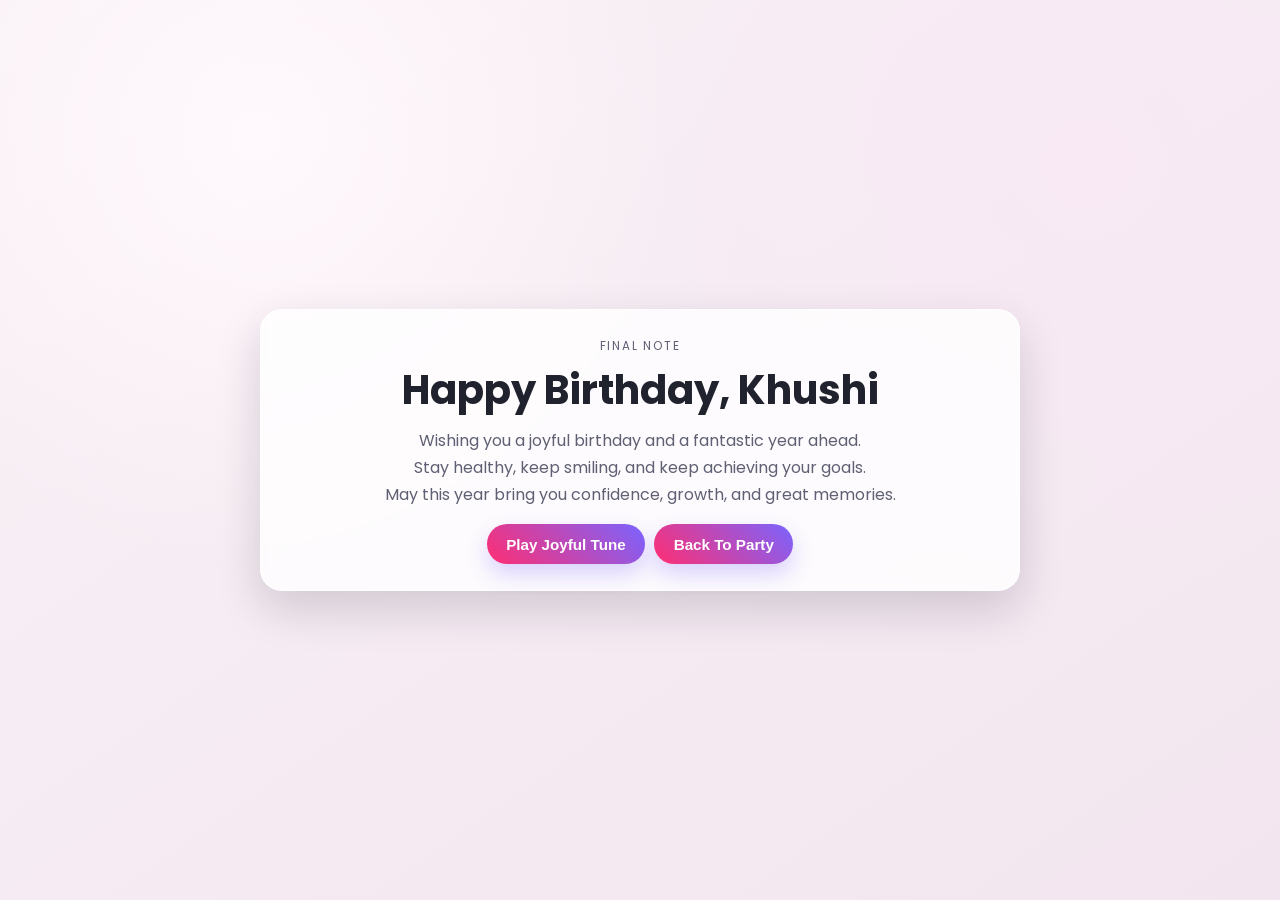
==== message.html @ dc4fbe09 "Build interactive birthday surprise site with multi-page flow" ====
<!DOCTYPE html>
<html lang="en">
<head>
  <meta charset="UTF-8" />
  <meta name="viewport" content="width=device-width, initial-scale=1.0" />
  <meta name="description" content="Final birthday message" />
  <title>Final Message</title>
  <link rel="preconnect" href="https://fonts.googleapis.com" />
  <link rel="preconnect" href="https://fonts.gstatic.com" crossorigin />
  <link href="https://fonts.googleapis.com/css2?family=Poppins:wght@400;500;600;700&display=swap" rel="stylesheet" />
  <link rel="stylesheet" href="styles.css" />
</head>
<body data-page="message" class="message-page bright">
  <div class="rose-layer" id="rose-layer" aria-hidden="true"></div>
  <div class="petal-layer" id="petal-layer" aria-hidden="true"></div>

  <main class="message-stage">
    <article class="message-final-card">
      <p class="mini-label">Final Note</p>
      <h1>Happy Birthday, Khushi</h1>
      <p>Wishing you a joyful birthday and a fantastic year ahead.</p>
      <p>Stay healthy, keep smiling, and keep achieving your goals.</p>
      <p>May this year bring you confidence, growth, and great memories.</p>
      <div class="message-actions">
        <button class="btn" id="play-joy">Play Joyful Tune</button>
        <button class="btn" id="back-party">Back To Party</button>
      </div>
    </article>
  </main>

  <script src="script.js"></script>
</body>
</html>
---- styles.css ----
:root {
  --bg-soft: #f9f1f6;
  --bg-mid: #f2e5ef;
  --bg-dark-1: #0d1533;
  --bg-dark-2: #141b42;
  --ink: #20222e;
  --muted: #5f6073;
  --pink: #ff2e72;
  --purple: #785cff;
  --blue: #2196ff;
  --glass: rgba(255, 255, 255, 0.8);
  --card-shadow: 0 18px 45px rgba(17, 18, 39, 0.16);
}

* {
  margin: 0;
  padding: 0;
  box-sizing: border-box;
}

html,
body {
  width: 100%;
  height: 100%;
  overflow: hidden;
}

body {
  font-family: "Poppins", sans-serif;
  transition: background 0.8s ease;
}

body.bright {
  background: radial-gradient(circle at 20% 15%, #fff8fc 0, transparent 34%),
              radial-gradient(circle at 85% 18%, #f8e9f5 0, transparent 34%),
              linear-gradient(145deg, var(--bg-soft), var(--bg-mid));
  color: var(--ink);
}

body.dim {
  background: radial-gradient(circle at center, #1a2a58 0, transparent 48%),
              linear-gradient(145deg, var(--bg-dark-1), var(--bg-dark-2));
  color: #ecf0ff;
}

.rose-layer,
.petal-layer {
  position: fixed;
  inset: 0;
  pointer-events: none;
  overflow: hidden;
  z-index: 0;
}

.rose {
  position: absolute;
  top: -14vh;
  border-radius: 50%;
  opacity: 0.18;
  background:
    radial-gradient(circle at 50% 50%, rgba(255, 174, 201, 0.95) 0 16%, transparent 17%),
    radial-gradient(circle at 35% 35%, rgba(255, 94, 145, 0.78) 0 22%, transparent 23%),
    radial-gradient(circle at 65% 35%, rgba(255, 94, 145, 0.76) 0 22%, transparent 23%),
    radial-gradient(circle at 35% 65%, rgba(255, 94, 145, 0.75) 0 22%, transparent 23%),
    radial-gradient(circle at 65% 65%, rgba(255, 94, 145, 0.75) 0 22%, transparent 23%),
    radial-gradient(circle at 50% 50%, rgba(156, 20, 65, 0.55) 0 70%, transparent 72%);
  animation: roseFloat linear forwards;
}

.petal {
  position: absolute;
  top: -12vh;
  width: 12px;
  height: 14px;
  border-radius: 70% 30% 70% 30%;
  background: radial-gradient(circle at 30% 30%, #ffd4e2, #ff4f86 66%);
  opacity: 0.72;
  animation: fall linear forwards;
}

.entry-stage,
.party-stage {
  position: relative;
  z-index: 2;
  width: 100%;
  height: 100%;
}

.message-stage {
  position: relative;
  z-index: 2;
  width: 100%;
  height: 100%;
  display: grid;
  place-items: center;
  padding: 1rem;
}

.entry-stage {
  display: grid;
  place-items: center;
  padding: 1rem;
}

.entry-card,
.center-panel,
.cake-card,
.message-card,
.media-card {
  background: var(--glass);
  backdrop-filter: blur(8px);
  border: 1px solid rgba(255, 255, 255, 0.7);
  border-radius: 22px;
  box-shadow: var(--card-shadow);
}

.entry-card {
  width: min(560px, 92vw);
  text-align: center;
  padding: 1.6rem;
  animation: rise 0.7s ease;
}

.spark-icon {
  font-size: 1.8rem;
  margin-bottom: 0.35rem;
}

.entry-card h1 {
  font-size: clamp(1.55rem, 4.5vw, 2.35rem);
  margin-bottom: 0.45rem;
}

.entry-card p {
  color: var(--muted);
  margin-bottom: 1rem;
}

.entry-actions {
  display: flex;
  justify-content: center;
  gap: 0.65rem;
}

.btn {
  border: 0;
  border-radius: 999px;
  font-weight: 600;
  font-size: 0.95rem;
  cursor: pointer;
  transition: transform 0.2s ease, box-shadow 0.2s ease, opacity 0.2s ease;
}

.btn:hover {
  transform: translateY(-2px) scale(1.02);
}

.btn-yes,
#action-btn {
  background: linear-gradient(45deg, #ff2e72, #ff4e85);
  color: #fff;
  padding: 0.75rem 1.4rem;
  box-shadow: 0 12px 24px rgba(255, 46, 114, 0.28);
}

.btn-no {
  background: linear-gradient(45deg, #6d57ff, #7f65ff);
  color: #fff;
  padding: 0.75rem 1.5rem;
}

.btn.small {
  padding: 0.62rem 1.15rem;
  font-size: 0.88rem;
}

.go-next {
  animation: zoomOut 0.65s ease forwards;
}

.party-stage {
  display: grid;
  grid-template-rows: auto auto 1fr;
  gap: 0.8rem;
  padding: 1rem;
}

.party-top {
  width: min(980px, 96vw);
  margin: 0 auto;
  display: flex;
  justify-content: space-between;
  align-items: center;
}

.party-top h2 {
  font-size: clamp(1.08rem, 3.4vw, 2rem);
}

.center-panel {
  width: min(980px, 96vw);
  margin: 0 auto;
  text-align: center;
  padding: 1rem;
}

.mini-label {
  text-transform: uppercase;
  letter-spacing: 0.15em;
  font-size: 0.74rem;
  color: #a06a7d;
  margin-bottom: 0.25rem;
}

.center-panel h3 {
  font-size: clamp(1.25rem, 3.6vw, 2rem);
  margin-bottom: 0.2rem;
}

.center-panel p {
  color: var(--muted);
}

.status-wave {
  margin: 0.7rem auto 0;
  width: min(260px, 70vw);
  display: flex;
  justify-content: center;
  align-items: flex-end;
  gap: 0.32rem;
  height: 24px;
}

.status-wave span {
  width: 8px;
  border-radius: 999px;
  background: linear-gradient(180deg, #ff2e72, #785cff);
  height: 8px;
  animation: wave 1s ease-in-out infinite;
}

.status-wave span:nth-child(2) { animation-delay: 0.12s; }
.status-wave span:nth-child(3) { animation-delay: 0.24s; }
.status-wave span:nth-child(4) { animation-delay: 0.36s; }
.status-wave span:nth-child(5) { animation-delay: 0.48s; }

.decor-zone {
  width: min(980px, 96vw);
  margin: 0 auto;
  position: relative;
  height: 100%;
  overflow: hidden;
}

.banner {
  width: fit-content;
  margin: 0.3rem auto 0;
  padding: 0.55rem 1rem;
  border-radius: 999px;
  background: linear-gradient(45deg, #20b2aa, #95b300);
  color: #fff;
  font-weight: 700;
  letter-spacing: 0.08em;
  opacity: 0;
  transform: translateY(-20px);
  transition: all 0.45s ease;
}

.banner.show {
  opacity: 1;
  transform: translateY(0);
}

.balloon-zone {
  position: absolute;
  inset: 0;
  pointer-events: none;
}

.balloon {
  position: absolute;
  bottom: -12%;
  width: 32px;
  height: 42px;
  border-radius: 50% 50% 45% 45%;
  box-shadow: inset -6px -8px 0 rgba(255, 255, 255, 0.25);
  animation: balloonUp linear forwards;
}

.balloon::after {
  content: "";
  position: absolute;
  width: 1px;
  height: 34px;
  background: rgba(255, 255, 255, 0.5);
  left: 50%;
  top: 100%;
}

.cake-card,
.message-card,
.media-card {
  width: min(720px, 100%);
  margin: 0.9rem auto 0;
  padding: 0.95rem;
  display: none;
  animation: popIn 0.45s ease;
}

.cake-card.show,
.message-card.show,
.media-card.show {
  display: block;
}

.final-row {
  position: absolute;
  left: 0;
  right: 0;
  bottom: 0.6rem;
  display: grid;
  grid-template-columns: minmax(280px, 720px);
  justify-content: center;
  gap: 0.75rem;
  align-items: end;
  pointer-events: none;
}

.final-row .message-card,
.final-row .media-card {
  margin: 0;
  width: 100%;
  min-height: 200px;
  pointer-events: auto;
}

.cake {
  position: relative;
  margin: 0 auto;
  width: 220px;
  height: 180px;
}

.layer {
  position: absolute;
  left: 50%;
  transform: translateX(-50%);
  border-radius: 10px;
}

.layer.bottom {
  bottom: 0;
  width: 220px;
  height: 58px;
  background: #ff9fba;
}

.layer.mid {
  bottom: 50px;
  width: 180px;
  height: 52px;
  background: #ff76a2;
}

.layer.top {
  bottom: 95px;
  width: 140px;
  height: 46px;
  background: #ff4f86;
}

.candle {
  position: absolute;
  width: 12px;
  height: 34px;
  left: 50%;
  transform: translateX(-50%);
  top: 25px;
  background: #fff;
  border-radius: 6px;
}

.flame {
  position: absolute;
  width: 16px;
  height: 22px;
  left: 50%;
  transform: translateX(-50%);
  top: 4px;
  border-radius: 50% 50% 55% 55%;
  background: radial-gradient(circle, #ffe89c 0 40%, #ff9f1c 60%);
  animation: flicker 0.8s ease-in-out infinite;
}

.flame.off {
  opacity: 0;
}

.message-card h4,
.media-card h4 {
  margin-bottom: 0.35rem;
  font-size: 1.05rem;
}

.message-card p {
  color: var(--muted);
  line-height: 1.7;
}

.media-frame {
  width: 100%;
  height: min(36vh, 270px);
  overflow: hidden;
  border-radius: 14px;
  background: #15081a;
}

.media-frame img,
.media-frame video {
  width: 100%;
  height: 100%;
  object-fit: cover;
}

.media-actions {
  display: flex;
  justify-content: center;
  gap: 0.5rem;
  margin-top: 0.55rem;
}

.music-note {
  position: fixed;
  font-size: 1.4rem;
  color: #ffd86f;
  pointer-events: none;
  animation: noteUp 1.6s ease forwards;
  z-index: 4;
}

.message-final-card {
  width: min(760px, 94vw);
  background: var(--glass);
  border: 1px solid rgba(255, 255, 255, 0.72);
  border-radius: 22px;
  box-shadow: var(--card-shadow);
  backdrop-filter: blur(8px);
  padding: clamp(1rem, 3.6vw, 1.6rem);
  text-align: center;
  animation: popIn 0.5s ease;
}

.message-final-card h1 {
  font-size: clamp(1.5rem, 5vw, 2.5rem);
  margin-bottom: 0.45rem;
}

.message-final-card p {
  color: var(--muted);
  line-height: 1.7;
}

.message-actions {
  margin-top: 1rem;
  display: flex;
  justify-content: center;
  gap: 0.6rem;
  flex-wrap: wrap;
}

.message-actions .btn {
  padding: 0.72rem 1.2rem;
  background: linear-gradient(45deg, #ff2e72, #7a64ff);
  color: #fff;
  box-shadow: 0 10px 22px rgba(98, 72, 255, 0.24);
}

.confetti {
  position: fixed;
  width: 10px;
  height: 10px;
  border-radius: 2px;
  pointer-events: none;
  z-index: 6;
  animation: confettiPop 0.95s ease-out forwards;
}

@keyframes rise {
  from { opacity: 0; transform: translateY(24px); }
  to { opacity: 1; transform: translateY(0); }
}

@keyframes zoomOut {
  to { opacity: 0; transform: scale(1.15); }
}

@keyframes fall {
  to {
    transform: translateY(115vh) rotate(420deg);
    opacity: 0.12;
  }
}

@keyframes roseFloat {
  0% { transform: translateY(0) scale(0.8); opacity: 0; }
  15% { opacity: 0.2; }
  100% { transform: translateY(120vh) rotate(110deg) scale(1.2); opacity: 0; }
}

@keyframes balloonUp {
  from { transform: translateY(0) rotate(-3deg); }
  to { transform: translateY(-130vh) rotate(7deg); opacity: 0; }
}

@keyframes flicker {
  0%, 100% { transform: translateX(-50%) scale(1); }
  50% { transform: translateX(-50%) scale(1.08); }
}

@keyframes popIn {
  from { opacity: 0; transform: scale(0.95); }
  to { opacity: 1; transform: scale(1); }
}

@keyframes wave {
  0%, 100% { height: 8px; opacity: 0.75; }
  50% { height: 22px; opacity: 1; }
}

@keyframes noteUp {
  from { opacity: 0.95; transform: translateY(0) scale(0.9); }
  to { opacity: 0; transform: translateY(-90px) scale(1.3); }
}

@keyframes confettiPop {
  from {
    opacity: 1;
    transform: translate(0, 0) scale(1) rotate(0deg);
  }
  to {
    opacity: 0;
    transform: translate(var(--dx), var(--dy)) scale(0.2) rotate(360deg);
  }
}

@media (max-width: 760px) {
  .party-top {
    flex-direction: column;
    gap: 0.5rem;
  }

  .entry-card,
  .center-panel {
    padding: 1rem;
  }

  .entry-actions {
    flex-wrap: wrap;
  }

  .btn {
    font-size: 0.86rem;
  }

  .btn-yes,
  .btn-no,
  #action-btn {
    padding: 0.62rem 1rem;
  }

  .media-frame {
    height: 27vh;
  }

  .cake {
    transform: scale(0.88);
    transform-origin: top center;
  }

  .final-row {
    position: static;
    grid-template-columns: 1fr;
    margin-top: 0.75rem;
    gap: 0.6rem;
  }

  .final-row .message-card,
  .final-row .media-card {
    min-height: auto;
  }
}
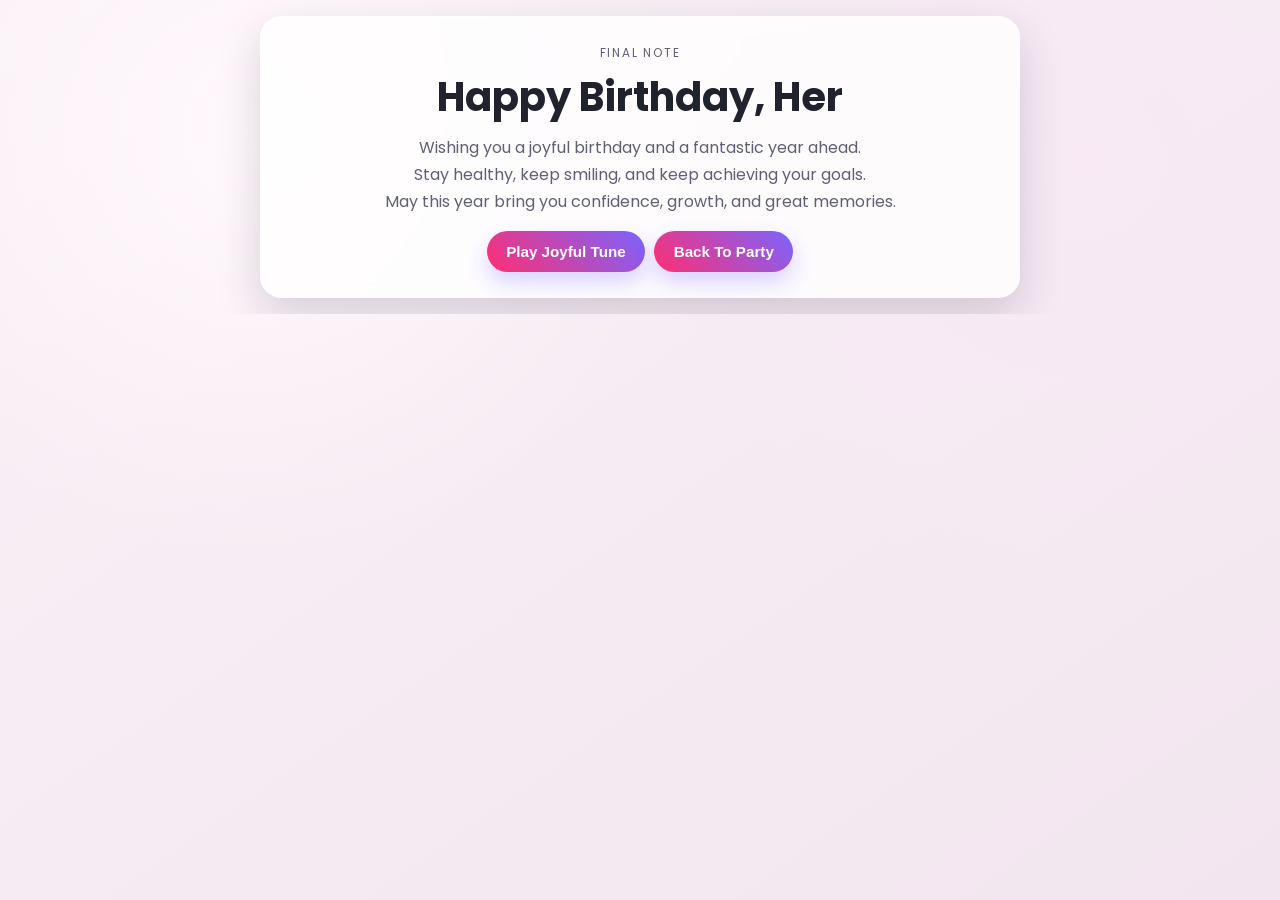
==== commit 8ac3d03c: "Rename Khushi to Her and remove all photo/video sections" ====
--- a/message.html
+++ b/message.html
@@ -4,7 +4,7 @@
   <meta charset="UTF-8" />
   <meta name="viewport" content="width=device-width, initial-scale=1.0" />
   <meta name="description" content="Final birthday message" />
-  <title>Final Message</title>
+  <title>Final Message - Her</title>
   <link rel="preconnect" href="https://fonts.googleapis.com" />
   <link rel="preconnect" href="https://fonts.gstatic.com" crossorigin />
   <link href="https://fonts.googleapis.com/css2?family=Poppins:wght@400;500;600;700&display=swap" rel="stylesheet" />
@@ -17,7 +17,7 @@
   <main class="message-stage">
     <article class="message-final-card">
       <p class="mini-label">Final Note</p>
-      <h1>Happy Birthday, Khushi</h1>
+      <h1>Happy Birthday, Her</h1>
       <p>Wishing you a joyful birthday and a fantastic year ahead.</p>
       <p>Stay healthy, keep smiling, and keep achieving your goals.</p>
       <p>May this year bring you confidence, growth, and great memories.</p>
--- a/styles.css
+++ b/styles.css
@@ -21,13 +21,18 @@
 html,
 body {
   width: 100%;
-  height: 100%;
-  overflow: hidden;
+  min-height: 100%;
+  overflow-x: hidden;
 }
 
 body {
   font-family: "Poppins", sans-serif;
   transition: background 0.8s ease;
+}
+
+body.surprise-page,
+body.message-page {
+  overflow-y: auto;
 }
 
 body.bright {
@@ -83,7 +88,7 @@
   position: relative;
   z-index: 2;
   width: 100%;
-  height: 100%;
+  min-height: 100vh;
 }
 
 .message-stage {
@@ -180,7 +185,7 @@
 
 .party-stage {
   display: grid;
-  grid-template-rows: auto auto 1fr;
+  grid-template-rows: auto auto auto;
   gap: 0.8rem;
   padding: 1rem;
 }
@@ -248,8 +253,8 @@
   width: min(980px, 96vw);
   margin: 0 auto;
   position: relative;
-  height: 100%;
-  overflow: hidden;
+  min-height: 58vh;
+  overflow: visible;
 }
 
 .banner {
@@ -409,7 +414,9 @@
 
 .media-frame {
   width: 100%;
-  height: min(36vh, 270px);
+  height: auto;
+  aspect-ratio: 4 / 5;
+  max-height: 72vh;
   overflow: hidden;
   border-radius: 14px;
   background: #15081a;
@@ -419,7 +426,8 @@
 .media-frame video {
   width: 100%;
   height: 100%;
-  object-fit: cover;
+  object-fit: contain;
+  background: #140717;
 }
 
 .media-actions {
@@ -569,7 +577,7 @@
   }
 
   .media-frame {
-    height: 27vh;
+    max-height: 64vh;
   }
 
   .cake {
@@ -588,4 +596,10 @@
   .final-row .media-card {
     min-height: auto;
   }
-}
+
+  .decor-zone {
+    min-height: auto;
+    overflow: visible;
+    padding-bottom: 0.8rem;
+  }
+}
